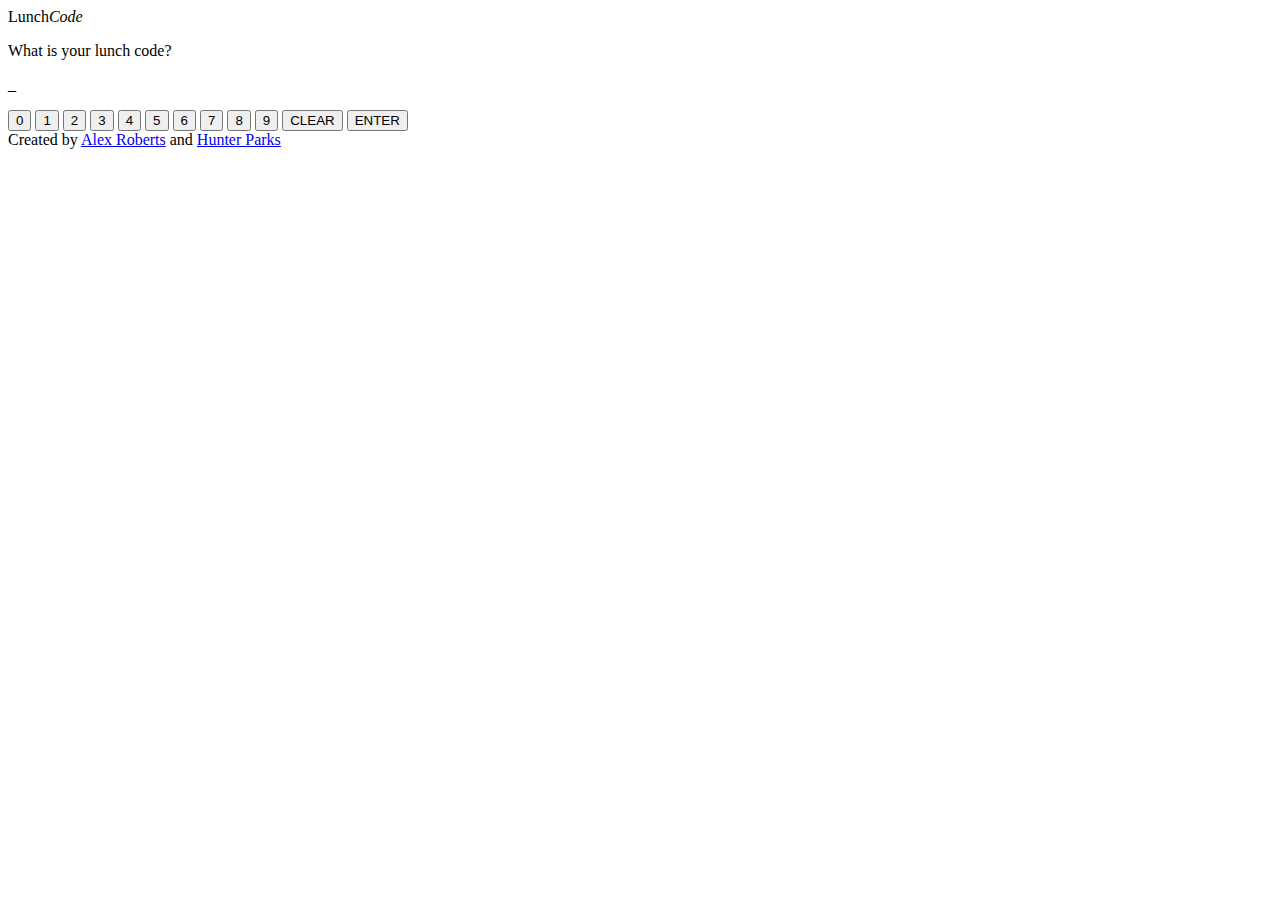
==== src/index.html @ d5b06d1c "Initial commit" ====
<!DOCTYPE html>
<html lang="en">
<head>
  <meta charset="UTF-8">
  <meta name="viewport" content="width=device-width, initial-scale=1.0">
  <meta http-equiv="X-UA-Compatible" content="ie=edge">
  <link rel="stylesheet" href="css/style.css">
  <script src="js/script.js" type="text/javascript"></script>
  <title>LunchCode</title>
</head>
<body>
  <header>Lunch<em>Code</em></header>
  <section class="interaction">
    <p>What is your lunch code?</p>
  </section>
  <section class="display">
    <p>_</p>
  </section>
  <section class="keypad">
    <button type="button" id="button-0">0</button>
    <button type="button" id="button-1">1</button>
    <button type="button" id="button-2">2</button>
    <button type="button" id="button-3">3</button>
    <button type="button" id="button-4">4</button>
    <button type="button" id="button-5">5</button>
    <button type="button" id="button-6">6</button>
    <button type="button" id="button-7">7</button>
    <button type="button" id="button-8">8</button>
    <button type="button" id="button-9">9</button>
    <button type="button" id="button-clear">CLEAR</button>
    <button type="button" id="button-enter">ENTER</button>
  </section>
  <footer>
    Created by
    <a href="#" target="_blank" rel="noopener noreferrer">Alex Roberts</a>
    and
    <a href="#" target="_blank" rel="noopener noreferrer">Hunter Parks</a>
  </footer>
</body>
</html>
---- src/css/style.css ----
:root {
  /* Colors */
  --color-site-background:    hsl(  9,   2%,  29%);
  --color-site-foreground:    hsl(  0,   0%, 100%);
  --color-display-background: hsl(  0,   0%, 100%);
  --color-display-foreground: hsl(223,  55%,  41%);
  --color-button-background:  hsl( 27,  11%,  72%);
  --color-button-foreground:  hsl(  0,   0%,   0%);
  --color-enter-background:   hsl(140, 100%,  25%);
  --color-enter-foreground:   hsl(  0,   0%,   0%);
  --color-clear-background:   hsl(  2,  91%,  57%);
  --color-clear-foreground:   hsl(  0,   0%,   0%);
}
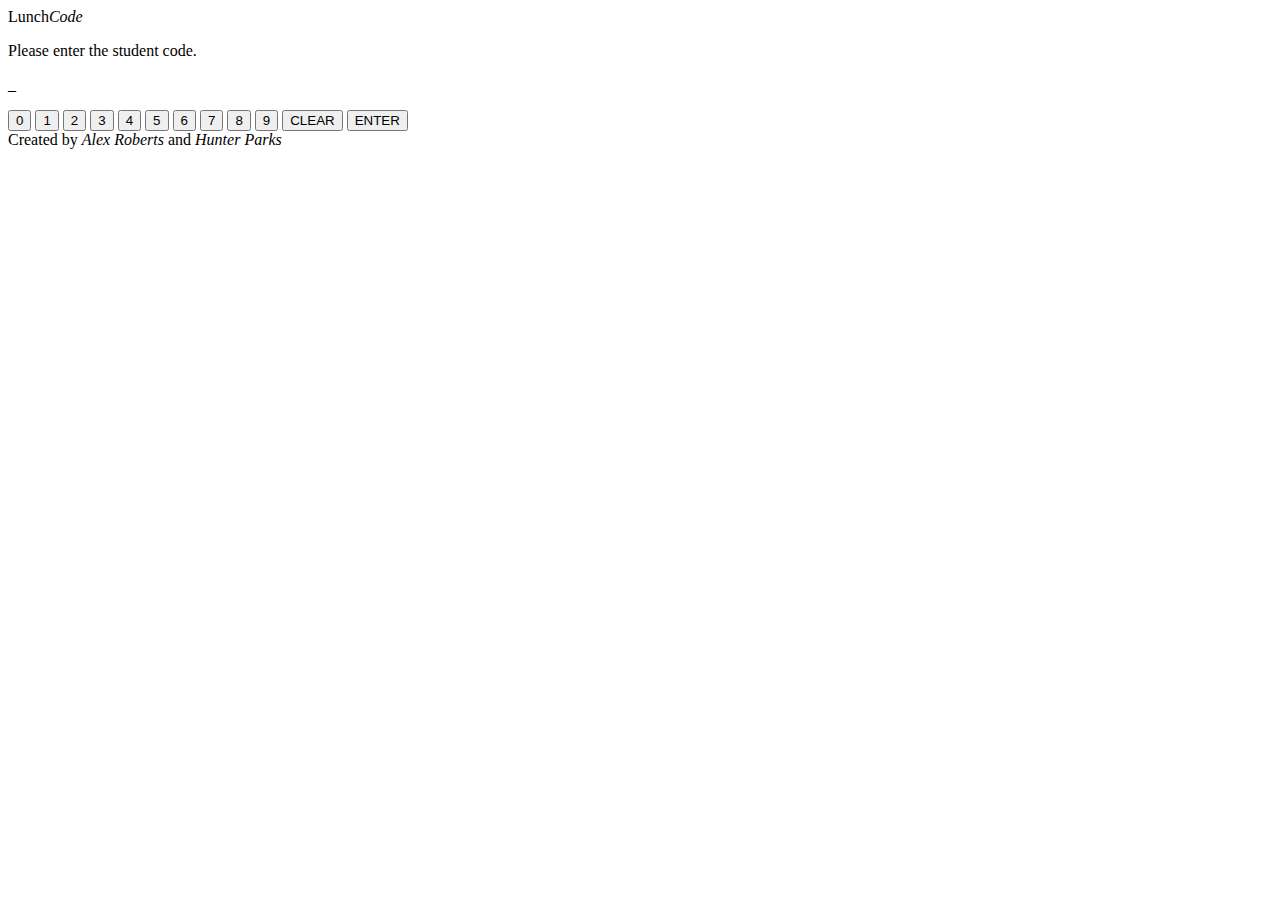
==== commit d0b0bade: "Implemented mvp functionality" ====
--- a/src/index.html
+++ b/src/index.html
@@ -4,11 +4,19 @@
   <meta charset="UTF-8">
   <meta name="viewport" content="width=device-width, initial-scale=1.0">
   <meta http-equiv="X-UA-Compatible" content="ie=edge">
+  <meta property="og:title" content="LunchCode">
+  <meta name="apple-mobile-web-app-capable" content="yes">
+  <meta name="apple-mobile-web-app-status-bar-style" content="black-translucent">
+  <link rel="apple-touch-icon" href="/img/touch-icon-iphone.png">
+  <link rel="apple-touch-icon" sizes="152x152" href="/img/touch-icon-ipad.png">
+  <link rel="apple-touch-icon" sizes="180x180" href="/img/touch-icon-iphone-retina.png">
+  <link rel="apple-touch-icon" sizes="167x167" href="/img/touch-icon-ipad-retina.png">
+  <link rel="shortcut icon" href="/img/favicon.png" type="image/png">
   <link rel="stylesheet" href="css/style.css">
   <script src="js/script.js" type="text/javascript"></script>
   <title>LunchCode</title>
 </head>
-<body>
+<body user-select="none">
   <header>Lunch<em>Code</em></header>
   <section class="interaction">
     <p>What is your lunch code?</p>
@@ -32,9 +40,9 @@
   </section>
   <footer>
     Created by
-    <a href="#" target="_blank" rel="noopener noreferrer">Alex Roberts</a>
+    <em>Alex Roberts</em>
     and
-    <a href="#" target="_blank" rel="noopener noreferrer">Hunter Parks</a>
+    <em>Hunter Parks</em>
   </footer>
 </body>
 </html>
--- a/src/css/style.css
+++ b/src/css/style.css
@@ -11,3 +11,10 @@
   --color-clear-background:   hsl(  2,  91%,  57%);
   --color-clear-foreground:   hsl(  0,   0%,   0%);
 }
+
+body {
+  -webkit-user-select: none; /* Safari */
+  -moz-user-select: none; /* Firefox */
+  -ms-user-select: none; /* IE/Edge */
+  user-select: none;
+}
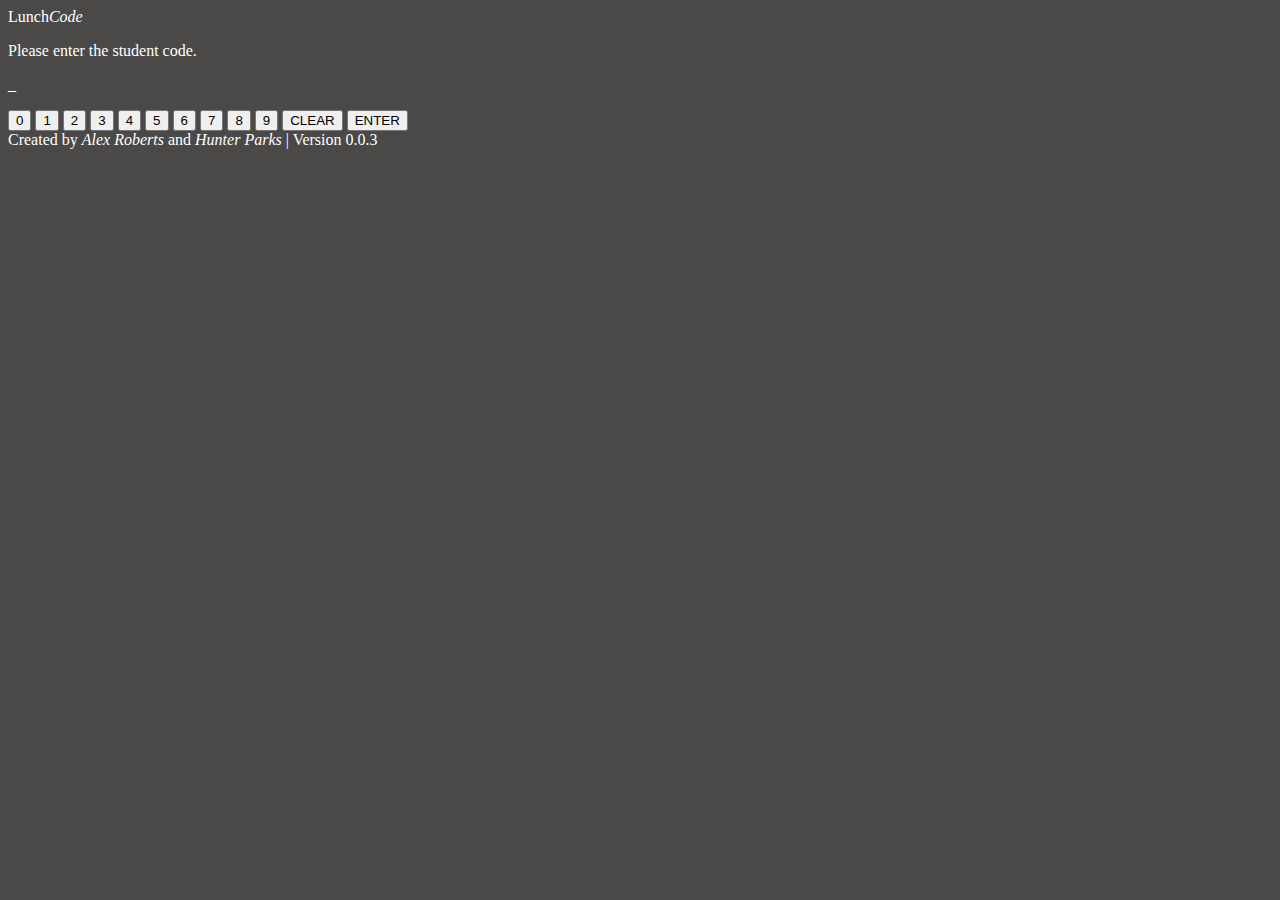
==== commit c2783920: "Fix error with interaction printing, add version" ====
--- a/src/index.html
+++ b/src/index.html
@@ -43,6 +43,7 @@
     <em>Alex Roberts</em>
     and
     <em>Hunter Parks</em>
+    | Version 0.0.3
   </footer>
 </body>
 </html>
--- a/src/css/style.css
+++ b/src/css/style.css
@@ -17,4 +17,7 @@
   -moz-user-select: none; /* Firefox */
   -ms-user-select: none; /* IE/Edge */
   user-select: none;
+
+  background: var(--color-site-background);
+  color: var(--color-site-foreground);
 }
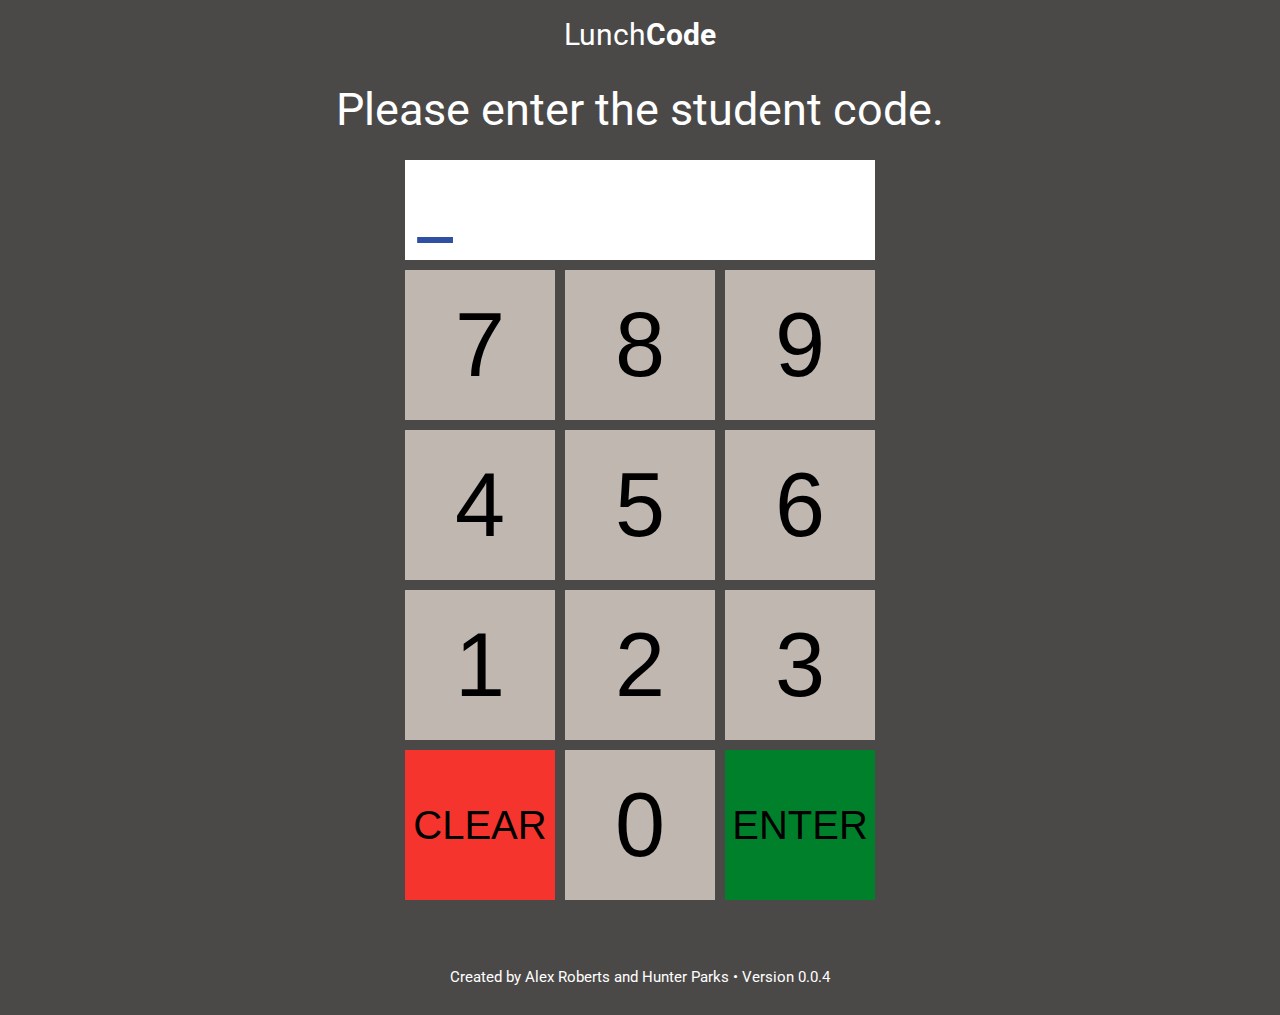
==== commit 010e0058: "Add style" ====
--- a/src/index.html
+++ b/src/index.html
@@ -2,7 +2,7 @@
 <html lang="en">
 <head>
   <meta charset="UTF-8">
-  <meta name="viewport" content="width=device-width, initial-scale=1.0">
+  <meta name="viewport" content="width=device-width, initial-scale=1.0, user-scalable=no">
   <meta http-equiv="X-UA-Compatible" content="ie=edge">
   <meta property="og:title" content="LunchCode">
   <meta name="apple-mobile-web-app-capable" content="yes">
@@ -12,6 +12,7 @@
   <link rel="apple-touch-icon" sizes="180x180" href="/img/touch-icon-iphone-retina.png">
   <link rel="apple-touch-icon" sizes="167x167" href="/img/touch-icon-ipad-retina.png">
   <link rel="shortcut icon" href="/img/favicon.png" type="image/png">
+  <link href="https://fonts.googleapis.com/css?family=Roboto:400,700&display=swap" rel="stylesheet">
   <link rel="stylesheet" href="css/style.css">
   <script src="js/script.js" type="text/javascript"></script>
   <title>LunchCode</title>
@@ -25,25 +26,21 @@
     <p>_</p>
   </section>
   <section class="keypad">
-    <button type="button" id="button-0">0</button>
+    <button type="button" id="button-7">7</button>
+    <button type="button" id="button-8">8</button>
+    <button type="button" id="button-9">9</button>
+    <button type="button" id="button-4">4</button>
+    <button type="button" id="button-5">5</button>
+    <button type="button" id="button-6">6</button>
     <button type="button" id="button-1">1</button>
     <button type="button" id="button-2">2</button>
     <button type="button" id="button-3">3</button>
-    <button type="button" id="button-4">4</button>
-    <button type="button" id="button-5">5</button>
-    <button type="button" id="button-6">6</button>
-    <button type="button" id="button-7">7</button>
-    <button type="button" id="button-8">8</button>
-    <button type="button" id="button-9">9</button>
     <button type="button" id="button-clear">CLEAR</button>
+    <button type="button" id="button-0">0</button>
     <button type="button" id="button-enter">ENTER</button>
   </section>
   <footer>
-    Created by
-    <em>Alex Roberts</em>
-    and
-    <em>Hunter Parks</em>
-    | Version 0.0.3
+    Created by Alex Roberts and Hunter Parks &bull; Version 0.0.4
   </footer>
 </body>
 </html>
--- a/src/css/style.css
+++ b/src/css/style.css
@@ -1,3 +1,8 @@
+*{
+  margin: 0;
+  padding: 0;
+}
+
 :root {
   /* Colors */
   --color-site-background:    hsl(  9,   2%,  29%);
@@ -20,4 +25,83 @@
 
   background: var(--color-site-background);
   color: var(--color-site-foreground);
+
+  width: 80%;
+  min-height: 100%;
+  margin: 0 auto;
+  text-align: center;
+  font-family: 'Roboto', sans-serif;
 }
+
+header {
+  font-size: 30px;
+  height: 50px;
+  line-height: 50px;
+  margin-top: 10px;
+}
+
+header em {
+  font-weight: bold;
+  font-style: normal;
+}
+
+.interaction {
+  font-size: 45px;
+  height: 100px;
+  line-height: 100px;
+}
+
+.display {
+  background-color: var(--color-display-background);
+  color: var(--color-display-foreground);
+  width: 470px;
+  height: 100px;
+  font-size: 80px;
+  line-height: 100px;
+  margin: 0 auto;
+  margin-bottom: 10px;
+  text-align: left;
+}
+
+.display p {
+  letter-spacing: 34px;
+  width: 95%;
+  margin: 0 auto;
+}
+
+.keypad {
+  display: grid;
+  grid-template-columns: 1fr 1fr 1fr;
+  grid-template-rows: 1fr 1fr 1fr 1fr;
+  grid-gap: 10px;
+  width: 470px;
+  margin: 0 auto;
+}
+
+.keypad button {
+  border: none;
+  background-color: var(--color-button-background);
+  color: var(--color-button-foreground);
+  width: 150px;
+  height: 150px;
+  font-size: 90px;
+}
+
+.keypad button#button-clear {
+  background-color: var(--color-clear-background);
+  color: var(--color-clear-foreground);
+  font-size: 40px;
+}
+
+.keypad button#button-enter {
+  background-color: var(--color-enter-background);
+  color: var(--color-enter-foreground);
+  font-size: 40px;
+}
+
+footer {
+  height: 75px;
+  font-size: 15px;
+  line-height: 75px;
+  margin-top: 40px;
+}
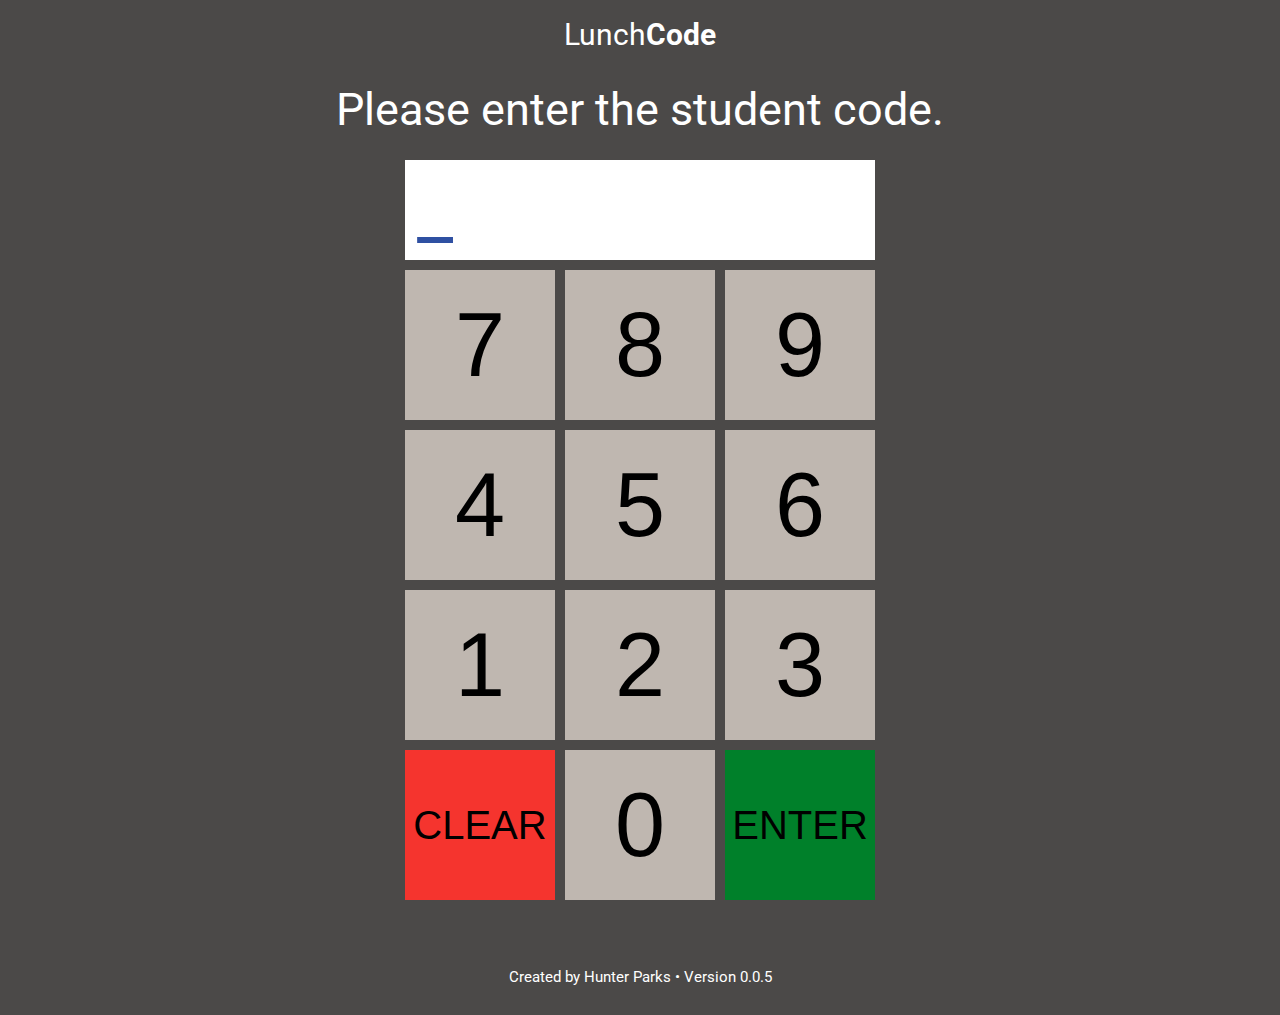
==== commit 0521474f: "Change clear button to function as backspace" ====
--- a/src/index.html
+++ b/src/index.html
@@ -40,7 +40,7 @@
     <button type="button" id="button-enter">ENTER</button>
   </section>
   <footer>
-    Created by Alex Roberts and Hunter Parks &bull; Version 0.0.4
+    Created by Hunter Parks &bull; Version 0.0.5
   </footer>
 </body>
 </html>
